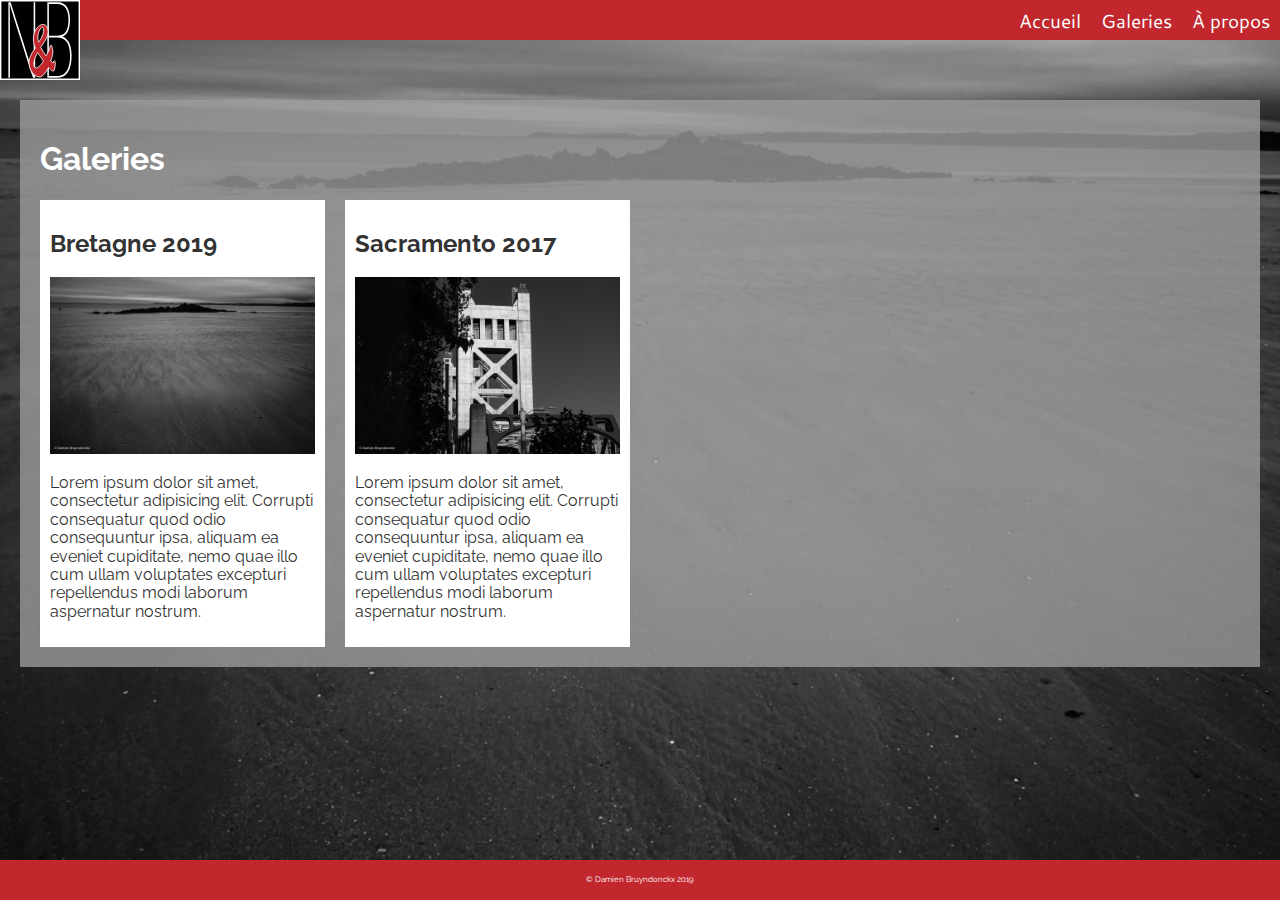
==== galleries.html @ 5b1addf2 "Single page gallery avec dreamweaver initiation a dreamweaver" ====
<!doctype html>
<html><!-- InstanceBegin template="/Templates/general.dwt" codeOutsideHTMLIsLocked="false" -->
<head>
<meta charset="UTF-8">
<!-- InstanceBeginEditable name="doctitle" -->
<title>N&amp;B photographies - Galeries</title>
<!-- InstanceEndEditable -->
<link href="css/normalize.css" rel="stylesheet" type="text/css">
<link href="css/nb.css" rel="stylesheet">
<script   src="https://code.jquery.com/jquery-3.4.1.min.js"   integrity="sha256-CSXorXvZcTkaix6Yvo6HppcZGetbYMGWSFlBw8HfCJo="   crossorigin="anonymous"></script>
<script>
	$(document).ready(function(){
		$('#menuToggle').click(function(){
			$('#mainNav').stop(true, true).slideToggle();
		});
	});
</script>
<!-- InstanceBeginEditable name="head" -->
<!-- InstanceEndEditable -->
<!-- InstanceParam name="sectionClass" type="text" value="galleries" -->
</head>

<body>
<header id="mainHeader">
  <img src="images/nb_logo.svg" alt="Logo Noir et Blanc" id="" />
  <nav id="mainNav">
	  <ul>
	  	<li><a href="index.html">Accueil</a></li>
	  	<li><a href="galleries.html">Galeries</a></li>
	  	<li><a href="about.html">À propos</a></li>
	  </ul>
  </nav>
	<button id="menuToggle" class="hamburger">&nbsp;</button>
</header>
<section class="galleries" id="pageContent"><!-- InstanceBeginEditable name="contenu" -->
  <main>
    <h1>Galeries</h1>
    <ul id="galleries">
      <li>
        <a href="singleGallery.html?id=gal1">
			<h2>Bretagne 2019</h2>
			<img src="images/image-1.jpg" alt="Bretagne 2019"/>
			<p>Lorem ipsum dolor sit amet, consectetur adipisicing elit. Corrupti consequatur quod odio consequuntur ipsa, aliquam ea eveniet cupiditate, nemo quae illo cum ullam voluptates excepturi repellendus modi laborum aspernatur nostrum.</p>
      	</a>
	  </li>
	  <li>
        <a href="singleGallery.html?id=gal2">
			<h2>Sacramento 2017</h2>
			<img src="images/image-8.jpg" alt="Sacrmento 2017"/>
			<p>Lorem ipsum dolor sit amet, consectetur adipisicing elit. Corrupti consequatur quod odio consequuntur ipsa, aliquam ea eveniet cupiditate, nemo quae illo cum ullam voluptates excepturi repellendus modi laborum aspernatur nostrum.</p>
      	</a>
	  </li>
    </ul>
  </main>
<!-- InstanceEndEditable --></section>
<footer id="mainFooter">&copy; Damien Bruyndonckx 2019</footer>
</body>
<!-- InstanceEnd --></html>
---- css/nb.css ----
@import url('https://fonts.googleapis.com/css?family=Cantarell|Raleway&display=swap');

:root {
    --black: #333;
    --blue: #7186FF;
    --red: #C1272D;
    --shaded-red: rgb(223, 149, 149);
    --green: #00751F;
    --white: #FFF;

    height: 100vh;
    box-sizing: border-box;
}
*, *:before, *:after{
  box-sizing: inherit;
}
body {
    font-size: 1rem;
    font-family: Raleway, Verdana, san-serif;
    min-height: 100%;
}
img {

    max-width: 100%;

    height: auto;;

}
#mainHeader{
    display: grid;
    grid-template-columns: 80px 1fr;
    align-items: start;
    background-color: var(--red);
    height: 40px;
    width: 100%;
    position: fixed;
    top: 0;
}
#logoImg{
    padding: 5px;
    position: relative;
    z-index: 1000;
}
#mainNav{
    position: absolute;
    background-color: var(--red);
    width: 100%;
    top: 40px;
    padding-bottom: 10px;
    display: none;
}
#mainNav ul{
    list-style: none;
    padding: 0;
    margin: 0;
    display: flex;
    flex-flow: column nowrap;
    margin-left: 90px;
}
#mainNav a{
    color: var(--white);
    text-decoration: none;
    font-family: Cantarell, Arial, sans-serif;
    font-size: 1.5em;
    display: block;
    margin: 10px;
}
#mainNav a:hover{
    color: var(--shaded-red);
}
#menuToggle{
    background-color: transparent;
    border: none;
    background-size: cover;
    width: 40px;
    height: 40px;;
    align-self: start;
    margin-left: auto;
}
#menuToggle.hamburger{
    background-image: url(../images/hamburger.png);
}
main{
    background-color: rgba(155,155,155,0.8);
    padding: 20px;
    color: var(--white);
}
#pageContent {
    padding: 100px 20px;
    min-height: 100vh;
    background-image: url(../images/image-1.jpg);
    background-repeat: no-repeat;
    background-size: cover;
    background-attachment: fixed;
}
#pageContent.home{
    display: flex;
    justify-content: center;
    align-items: flex-end;
}
#pageContent.text .alignLeft {
    float: left;
}
#pageContent.text .alignRight {
    float: right;
}
#pictInfo {
    background-color: rgba(155,155,155,0.8);
    padding: 40px;
    color: var(--white);
    width: 300px;
    height: 300px;
    display: flex;
    flex-flow: column nowrap;
    justify-content: flex-end;
    position: relative;
}
#pictInfo h1{
    font-family: Cantarell, Arial, sans-serif;
    font-size: 1.2em;
    margin: 10px 0;
}
#pictInfo p{
    margin: 10px 0;
    font-size: .8em;
}
#pageContent.galleries ul{
    list-style-type: none;
    margin: 0;
    padding: 0;
    display: grid;
    align-items: start;
    grid-auto-flow: row;
    grid-gap: 20px
}
#pageContent.galleries ul li{
    background-color: var(--white);
    padding: 10px;
}
#pageContent.galleries ul li:hover{
    background-color: var(--shaded-red);
}
#pageContent.galleries ul li a{
    color: var(--black);
    text-decoration: none;
}
#galleryContainer{
    position: fixed;
	top: 0;
    left: 0;
    width: 100vw;
    height: 100vh;
    background-color: rgba(0,0,0,0.9);
    display: flex;
    justify-content: center;
    align-items: center;
    margin: 0;
    padding: 0;
    visibility: hidden;
    opacity: 0;
    transition: opacity 1s, visibility 1s;
}
#galleryContainer img{
    border: solid 5px var(--white);
    max-height: 80%;
    width: auto;
}
#galleryContainer.visible {
    opacity: 1;
    visibility: visible;
}
#mainFooter{
    background-color: var(--red);
    height: 40px;
    width: 100%;
    position: fixed;
    bottom: 0;
    color: var(--white);
    font-size: .5em;
    display: flex;
    align-items: center;
    justify-content: center;
}

@media screen and (min-width: 768px){
    #menuToggle{
        display: none;
    }
    #mainNav{
        position: static;
        background: transparent;
        display: flex !important;
        padding: 0;
        justify-content: flex-end;
    }
    #mainNav ul{
        flex-flow: row nowrap;
        margin-left: 0px;
    }
    #mainNav a{
        font-size: 1.2em;
    }   
    #pageContent.home{
        justify-content: flex-end;
    }
    main ul{
        grid-template-columns: repeat(2, 1fr);
    }
}
@media screen and (min-width: 1024px){
    main form{
        grid-template-columns: repeat(2, 1fr);
        grid-gap: 20px;
    }
    main form button{
        padding: 10px;
        background-color: var(--red);
        color: var(--white);
        border: none;
        grid-column: 1 / -1
    }
    main ul{
        grid-template-columns: repeat(3, 1fr);
    }
}
@media screen and (min-width: 1280px){
    main ul{
        grid-template-columns: repeat(4, 1fr);
    }
}
@media screen and (min-width: 1600px){
    main ul{
        grid-template-columns: repeat(5, 1fr);
    }
}
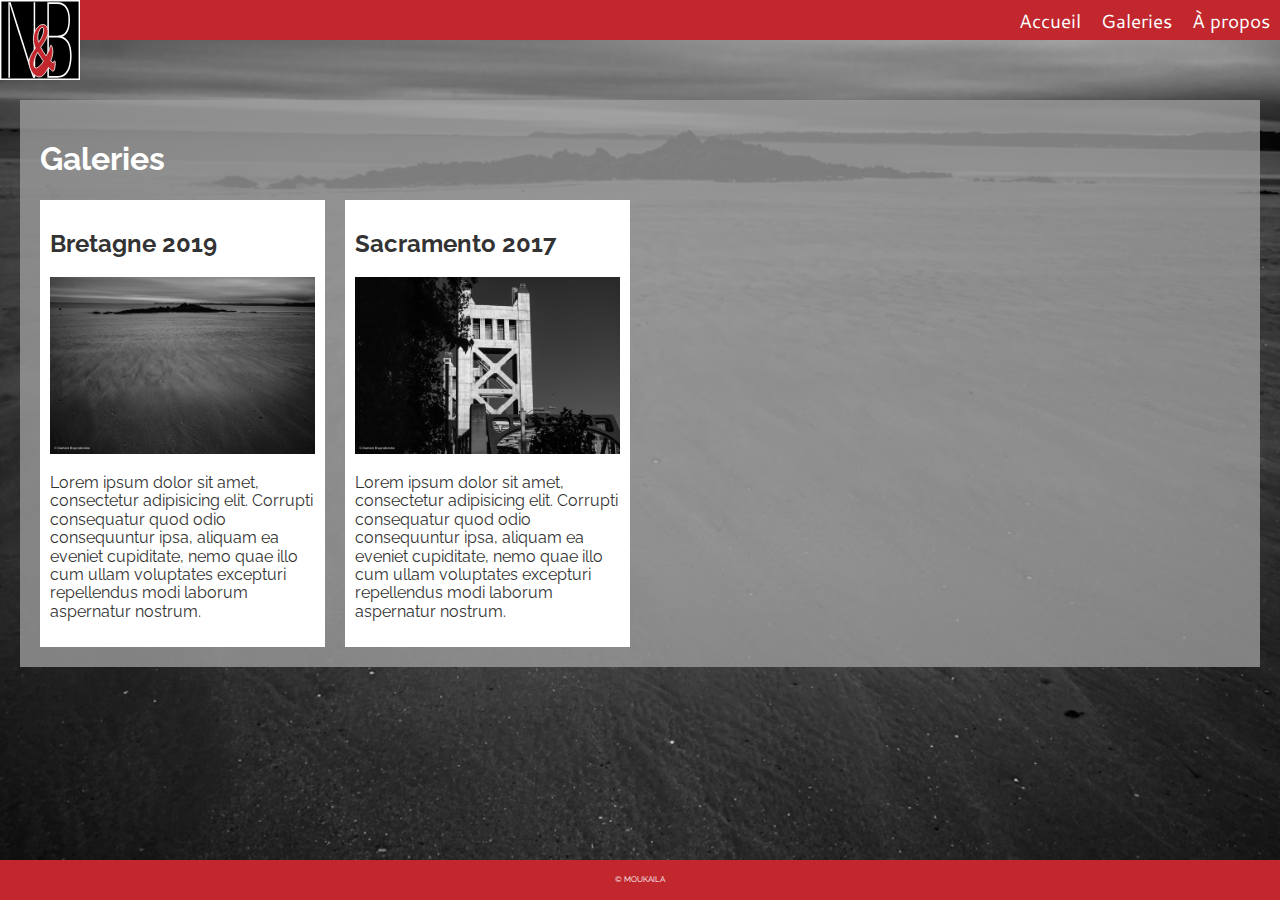
==== commit 2e754b0b: "Update galleries.html" ====
--- a/galleries.html
+++ b/galleries.html
@@ -53,6 +53,6 @@
     </ul>
   </main>
 <!-- InstanceEndEditable --></section>
-<footer id="mainFooter">&copy; Damien Bruyndonckx 2019</footer>
+<footer id="mainFooter">&copy; MOUKAILA</footer>
 </body>
 <!-- InstanceEnd --></html>
